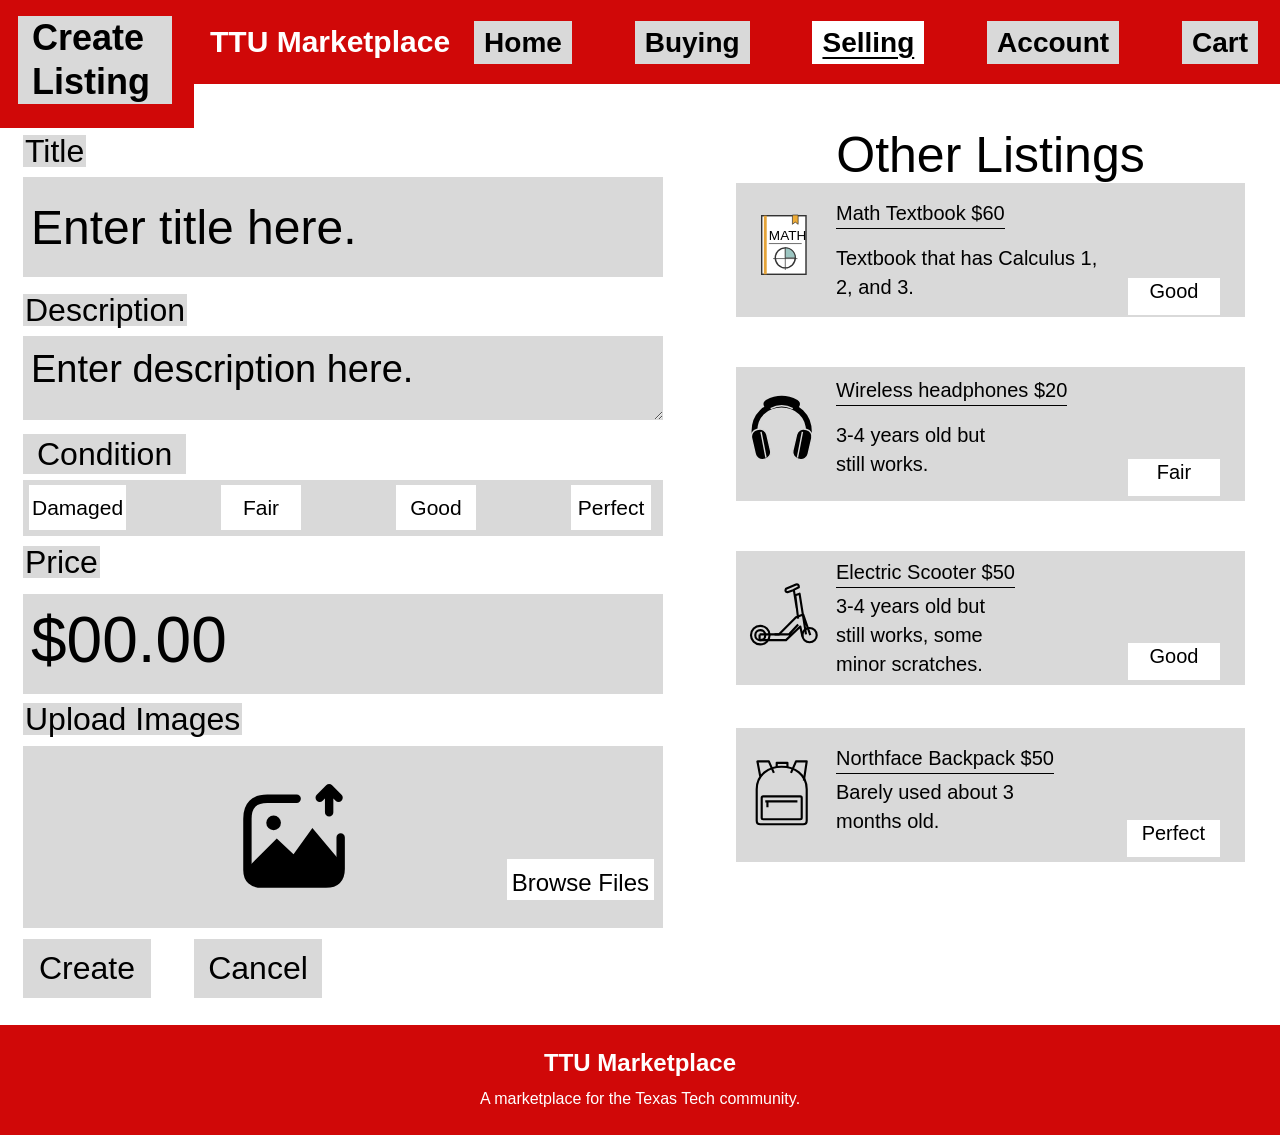
==== create-listing.html @ d2c044ae "Rename Alex Create Listing page to its own HTML file" ====
<!DOCTYPE html>
<!-- Alex Long — Create Listing page -->
<html lang="en">
<head>
  <meta charset="utf-8">
  <meta name="viewport" content="width=device-width, initial-scale=1">
  <title>Create Listing | TTU Marketplace</title>
  <link rel="stylesheet" href="css/styles.css">
</head>
<body>
  <header class="header"><div class="current-page"><span>Create<br>Listing</span></div><a class="brand" href="create-listing.html">TTU Marketplace</a><nav aria-label="Main navigation"><a href="create-listing.html">Home</a><a href="#other-listings">Buying</a><a href="#listing-form" aria-current="page">Selling</a><button type="button">Account</button><button type="button">Cart</button></nav></header>
  <main>
    <section aria-labelledby="create-listing-heading">
      <h1 id="create-listing-heading" class="visually-hidden">Create Listing</h1>
    <form id="listing-form" class="listing-form">
      <div class="field title-field"><label for="title">Title</label><input id="title" name="title" placeholder="Enter title here." required></div>
      <div class="field description-field"><label for="description">Description</label><textarea id="description" name="description" placeholder="Enter description here." required></textarea></div>
      <fieldset class="condition-field"><legend>Condition</legend><div class="conditions">
        <label><input type="radio" name="condition" value="Damaged" required><span>Damaged</span></label>
        <label><input type="radio" name="condition" value="Fair"><span>Fair</span></label>
        <label><input type="radio" name="condition" value="Good"><span>Good</span></label>
        <label><input type="radio" name="condition" value="Perfect"><span>Perfect</span></label>
      </div></fieldset>
      <div class="field price-field"><label for="price">Price</label><input id="price" name="price" type="number" min="0" step="0.01" inputmode="decimal" placeholder="$00.00" required></div>
      <div class="field upload-field"><label for="images">Upload Images</label><div class="upload-area"><img class="upload-icon" src="images/upload.svg" alt=""><label class="browse" for="images">Browse Files</label><input id="images" type="file" accept="image/*" multiple><span id="file-status" aria-live="polite"></span></div></div>
      <div class="actions"><button type="submit">Create</button><button type="reset">Cancel</button></div>
      <p id="form-status" role="status"></p>
    </form>
    </section>
    <section id="other-listings" class="other-listings" aria-labelledby="listings-heading">
      <h2 id="listings-heading">Other Listings</h2>
      <div class="cards">
        <article class="card"><img src="images/book.svg" alt="Math textbook"><div class="card-copy"><h2>Math Textbook $60</h2><p>Textbook that has Calculus 1,<br>2, and 3.</p></div><span class="badge">Good</span></article>
        <article class="card"><img src="images/headphones.svg" alt="Wireless headphones"><div class="card-copy"><h2>Wireless headphones $20</h2><p>3-4 years old but<br>still works.</p></div><span class="badge">Fair</span></article>
        <article class="card"><img src="images/scooter.svg" alt="Electric scooter"><div class="card-copy"><h2>Electric Scooter $50</h2><p>3-4 years old but<br>still works, some<br>minor scratches.</p></div><span class="badge">Good</span></article>
        <article class="card"><img src="images/backpack.svg" alt="Northface backpack"><div class="card-copy"><h2>Northface Backpack $50</h2><p>Barely used about 3<br>months old.</p></div><span class="badge">Perfect</span></article>
      </div>
    </section>
  </main>
  <footer class="footer"><a href="create-listing.html">TTU Marketplace</a><p>A marketplace for the Texas Tech community.</p></footer>
  <script>
    const form = document.querySelector('form');
    const images = document.querySelector('#images');
    images.addEventListener('change', () => {
      document.querySelector('#file-status').textContent = images.files.length ? `${images.files.length} image(s) selected` : '';
    });
    form.addEventListener('reset', () => {
      document.querySelector('#file-status').textContent = '';
      document.querySelector('#form-status').textContent = '';
    });
    form.addEventListener('submit', event => {
      event.preventDefault();
      document.querySelector('#form-status').textContent = 'Listing preview complete. Publishing requires a connected marketplace service.';
    });
  </script>
</body>
</html>
---- css/styles.css ----
* { box-sizing: border-box; -webkit-font-smoothing: antialiased; }
html { min-height: 100%; }
a { text-decoration: none; }
button, input, textarea { font-family: inherit; }
button, a, label.browse { -webkit-tap-highlight-color: transparent; }
:focus-visible { outline: 2px solid #4a90e2; outline-offset: 3px; }

:root { font-family: Arial, Helvetica, sans-serif; color: #000; background: #fff; }
body { margin: 0; }
.header { height: 84px; background: #d00808; display: flex; align-items: center; position: relative; padding-left: 210px; gap: 40px; }
.current-page { position: absolute; top: 0; left: 0; width: 194px; height: 128px; background: #d00808; padding: 16px 22px 18px 18px; }
.current-page span { display: block; background: #d9d9d9; font-size: 36px; font-weight: 700; line-height: 44px; padding-left: 14px; }
.brand { color: white; font-size: 36px; font-weight: 700; white-space: nowrap; }
nav { display: flex; flex: 1; justify-content: space-between; align-items: center; padding-right: 22px; gap: 25px; }
nav a, nav button { background: #d9d9d9; color: #000; font-size: 36px; font-weight: 700; line-height: 43px; padding: 0 10px; border: 0; white-space: nowrap; }
main { display: grid; grid-template-columns: 640px 509px; justify-content: space-between; padding: 44px 78px 27px 23px; gap: 60px; }
.listing-form { padding-top: 7px; }
.field > label, legend { display: table; font-size: 32px; line-height: 32px; background: #d9d9d9; padding: 0 2px; margin-bottom: 10px; }
.field input:not([type=file]), textarea { display: block; border: 0; border-radius: 0; background: #d9d9d9; width: 100%; font: inherit; color: #000; padding: 12px 8px; }
input::placeholder, textarea::placeholder { color: #000; opacity: 1; }
.title-field input { height: 100px; font-size: 48px !important; }
.title-field { margin-bottom: 17px; }
.description-field textarea { height: 84px; resize: vertical; font-size: 46px; white-space: nowrap; }
.description-field { margin-bottom: 14px; }
fieldset { border: 0; padding: 0; margin: 0 0 10px; min-width: 0; }
legend { padding: 4px 14px; margin-bottom: 6px; line-height: 32px; }
.conditions { background: #d9d9d9; height: 56px; padding: 5px 12px 5px 6px; display: flex; justify-content: space-between; gap: 12px; }
.conditions label { position: relative; cursor: pointer; }
.conditions input { position: absolute; opacity: 0; }
.conditions span { display: grid; place-items: center; background: #fff; height: 45px; min-width: 106px; padding: 0 3px; font-size: 24px; }
.conditions input:checked + span { outline: 3px solid #d00808; outline-offset: -3px; }
.conditions input:focus-visible + span { outline: 3px solid #4a90e2; }
.price-field { margin-bottom: 9px; }
.price-field label { margin-bottom: 16px; }
.price-field input { height: 100px; font-size: 64px !important; padding-top: 3px !important; }
.upload-field > label { margin-bottom: 11px; }
.upload-area { height: 182px; background: #d9d9d9; position: relative; display: flex; align-items: center; justify-content: center; }
.upload-icon { width: 110px; height: 110px; margin-right: 100px; }
.browse { position: absolute; right: 9px; bottom: 28px; font-size: 24px; background: white; padding: 10px 5px 3px; cursor: pointer; }
input[type=file] { position: absolute; width: 1px; height: 1px; opacity: 0; }
.upload-area:focus-within { outline: 2px solid #4a90e2; }
#file-status { position: absolute; left: 12px; bottom: 10px; font-size: 16px; }
.actions { display: flex; gap: 43px; margin-top: 11px; }
.actions button { background: #d9d9d9; border: 0; font: inherit; font-size: 32px; width: 128px; height: 59px; cursor: pointer; }
#form-status { font-size: 16px; margin: 8px 0 0; }
#form-status:empty { display: none; }
.other-listings > h2 { text-align: center; font-size: 50px; font-weight: 400; line-height: 55px; margin: 0 0 0; white-space: nowrap; }
.cards { display: grid; gap: 50px; }
.card { height: 134px; background: #d9d9d9; position: relative; padding: 16px 12px 12px 120px; }
.card > img { position: absolute; width: 88px; height: 88px; left: 28px; top: 20px; object-fit: contain; }
.card h2 { display: table; font-size: 24px; font-weight: 400; line-height: 29px; margin: 0 0 15px; border-bottom: 1px solid black; white-space: nowrap; }
.card p { font-size: 24px; line-height: 29px; margin: 0; }
.badge { position: absolute; bottom: 2px; right: 25px; background: white; font-size: 24px; padding: 2px 15px 12px; min-width: 92px; text-align: center; }
.card:nth-child(2) { padding-left: 134px; padding-top: 9px; }
.card:nth-child(3) { padding-left: 134px; padding-top: 7px; }
.card:nth-child(3) h2, .card:nth-child(4) h2 { margin-bottom: 4px; }
.card:nth-child(4) { margin-top: -7px; }
.card:nth-child(4) .badge, .card:nth-child(2) .badge, .card:nth-child(3) .badge { bottom: 5px; }
@media (min-width: 1001px) and (max-width: 1439px) {
  .header { gap: 24px; }
  .brand { font-size: 30px; }
  nav { gap: 12px; }
  nav a, nav button { font-size: 28px; }
  main { grid-template-columns: minmax(0, 640px) minmax(360px, 509px); padding-right: 35px; gap: 55px; }
  .description-field textarea { font-size: 38px; }
  .card { padding-left: 100px !important; }
  .card > img { left: 10px; width: 75px; }
  .card h2, .card p, .badge { font-size: 20px; }
  .conditions span { min-width: 80px; font-size: 21px; }
}
@media (max-width: 1000px) {
  .header { height: auto; min-height: 84px; padding: 16px; flex-wrap: wrap; gap: 18px; }
  .current-page { position: static; width: auto; height: auto; padding: 0; }
  .current-page span { font-size: 24px; line-height: 28px; padding: 4px 10px; }
  .brand { font-size: 28px; }
  nav { flex-basis: 100%; padding: 0; gap: 10px; flex-wrap: wrap; }
  nav a, nav button { font-size: 23px; line-height: 32px; }
  main { grid-template-columns: minmax(0, 640px); justify-content: center; padding: 24px 18px; gap: 36px; }
  .other-listings { width: 100%; max-width: 509px; justify-self: center; }
  .other-listings > h2 { font-size: 40px; }
  .cards { gap: 24px; }
  .conditions { gap: 8px; padding-right: 6px; }
  .conditions label { flex: 1; }
  .conditions span { min-width: 0; font-size: clamp(16px, 3.8vw, 24px); }
  .title-field input, .description-field textarea { font-size: clamp(24px, 5.4vw, 46px) !important; }
  .card { padding-left: 100px !important; }
  .card > img { left: 10px; width: 75px; }
  .card h2, .card p, .badge { font-size: clamp(16px, 3.8vw, 24px); }
  .badge { right: 10px; min-width: 72px; padding: 2px 8px 8px; }
}

/* Shared page elements: use these classes on every page. */
body { min-height: 100vh; display: flex; flex-direction: column; }
main { flex: 1; }
main > section { min-width: 0; }
.footer { background: #d00808; color: #fff; padding: 24px; text-align: center; }
.footer a { color: inherit; font-size: 24px; font-weight: 700; }
.footer p { margin: 10px 0 0; line-height: 1.5; }
.visually-hidden { position: absolute; width: 1px; height: 1px; padding: 0; margin: -1px; overflow: hidden; clip-path: inset(50%); white-space: nowrap; border: 0; }

/* Shared navigation and the Create Listing page. */
nav a[aria-current="page"] { background: #fff; text-decoration: underline; text-underline-offset: 5px; }
nav a:hover, .actions button:hover, .cancel-button:hover { background: #eee; }
.actions .cancel-button { display: grid; place-items: center; width: 128px; height: 59px; background: #d9d9d9; color: #000; font-size: 32px; }
.field input:focus, .field textarea:focus { outline: 2px solid #4a90e2; outline-offset: 3px; }

@media (min-width: 1001px) and (max-width: 1250px) {
  .header { height: auto; min-height: 84px; padding: 16px; flex-wrap: wrap; gap: 18px; }
  .current-page { position: static; width: auto; height: auto; padding: 0; }
  .current-page span { font-size: 24px; line-height: 28px; padding: 4px 10px; }
  .brand { font-size: 28px; }
  nav { flex-basis: 100%; padding: 0; gap: 10px; flex-wrap: wrap; }
  nav a { font-size: 23px; line-height: 32px; }
}
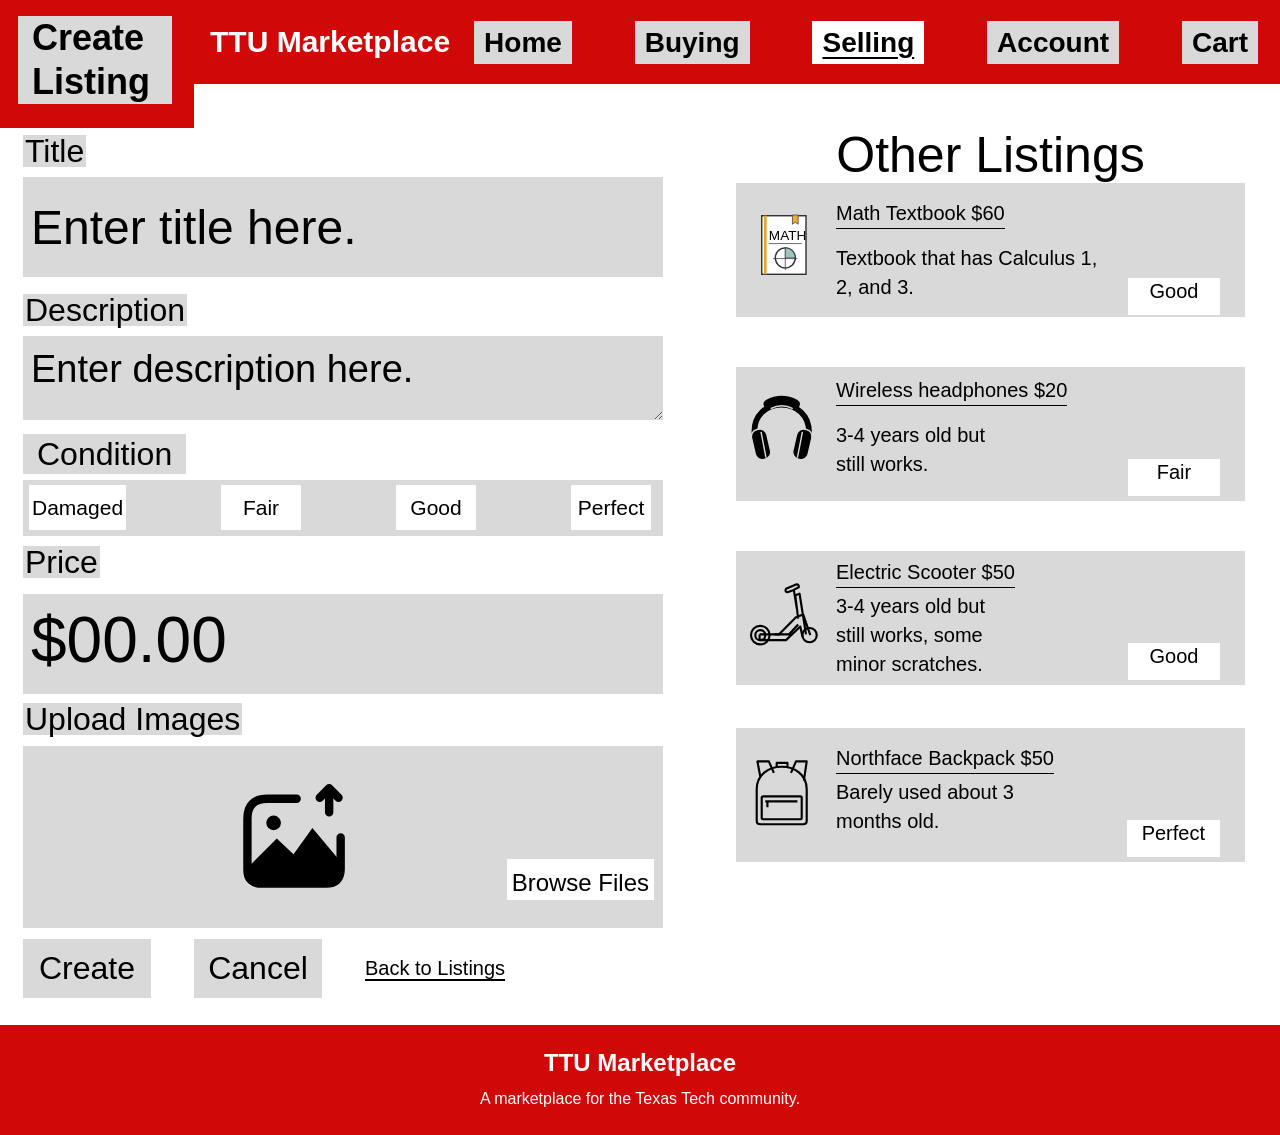
==== commit 3ee3c17b: "Add Back to Listings link beside form actions" ====
--- a/create-listing.html
+++ b/create-listing.html
@@ -23,7 +23,7 @@
       </div></fieldset>
       <div class="field price-field"><label for="price">Price</label><input id="price" name="price" type="number" min="0" step="0.01" inputmode="decimal" placeholder="$00.00" required></div>
       <div class="field upload-field"><label for="images">Upload Images</label><div class="upload-area"><img class="upload-icon" src="images/upload.svg" alt=""><label class="browse" for="images">Browse Files</label><input id="images" type="file" accept="image/*" multiple><span id="file-status" aria-live="polite"></span></div></div>
-      <div class="actions"><button type="submit">Create</button><button type="reset">Cancel</button></div>
+      <div class="actions"><button type="submit">Create</button><button type="reset">Cancel</button><a class="back-link" href="#other-listings">Back to Listings</a></div>
       <p id="form-status" role="status"></p>
     </form>
     </section>
--- a/css/styles.css
+++ b/css/styles.css
@@ -40,7 +40,9 @@
 input[type=file] { position: absolute; width: 1px; height: 1px; opacity: 0; }
 .upload-area:focus-within { outline: 2px solid #4a90e2; }
 #file-status { position: absolute; left: 12px; bottom: 10px; font-size: 16px; }
-.actions { display: flex; gap: 43px; margin-top: 11px; }
+.actions { display: flex; flex-wrap: wrap; align-items: center; gap: 16px 43px; margin-top: 11px; }
+.back-link { color: #000; font-size: 20px; text-decoration: underline; text-underline-offset: 4px; }
+.back-link:hover { color: #a00606; }
 .actions button { background: #d9d9d9; border: 0; font: inherit; font-size: 32px; width: 128px; height: 59px; cursor: pointer; }
 #form-status { font-size: 16px; margin: 8px 0 0; }
 #form-status:empty { display: none; }
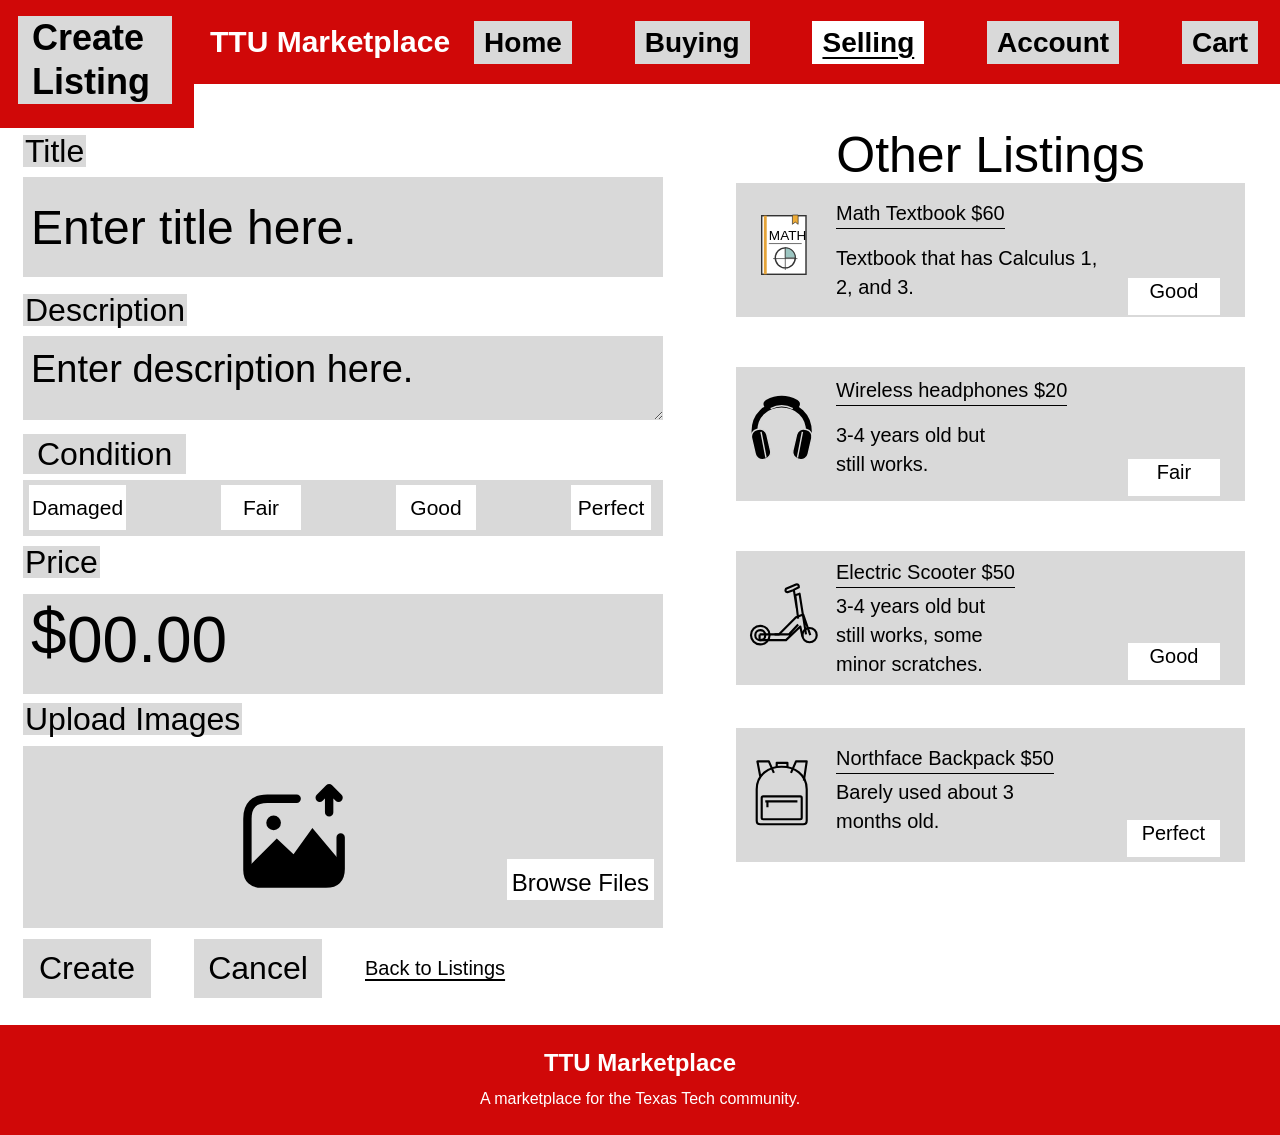
==== commit 63c5051a: "Keep dollar sign visible in listing price field" ====
--- a/create-listing.html
+++ b/create-listing.html
@@ -21,7 +21,11 @@
         <label><input type="radio" name="condition" value="Good"><span>Good</span></label>
         <label><input type="radio" name="condition" value="Perfect"><span>Perfect</span></label>
       </div></fieldset>
-      <div class="field price-field"><label for="price">Price</label><input id="price" name="price" type="number" min="0" step="0.01" inputmode="decimal" placeholder="$00.00" required></div>
+      <div class="field price-field">
+        <label for="price">Price</label>
+        <input id="price" name="price" type="number" min="0" step="0.01"
+               inputmode="decimal" placeholder="00.00" aria-label="Price in US dollars" required>
+      </div>
       <div class="field upload-field"><label for="images">Upload Images</label><div class="upload-area"><img class="upload-icon" src="images/upload.svg" alt=""><label class="browse" for="images">Browse Files</label><input id="images" type="file" accept="image/*" multiple><span id="file-status" aria-live="polite"></span></div></div>
       <div class="actions"><button type="submit">Create</button><button type="reset">Cancel</button><a class="back-link" href="#other-listings">Back to Listings</a></div>
       <p id="form-status" role="status"></p>
--- a/css/styles.css
+++ b/css/styles.css
@@ -30,9 +30,21 @@
 .conditions span { display: grid; place-items: center; background: #fff; height: 45px; min-width: 106px; padding: 0 3px; font-size: 24px; }
 .conditions input:checked + span { outline: 3px solid #d00808; outline-offset: -3px; }
 .conditions input:focus-visible + span { outline: 3px solid #4a90e2; }
-.price-field { margin-bottom: 9px; }
+.price-field { position: relative; margin-bottom: 9px; }
 .price-field label { margin-bottom: 16px; }
-.price-field input { height: 100px; font-size: 64px !important; padding-top: 3px !important; }
+.price-field::after {
+  content: "$" / "";
+  position: absolute;
+  bottom: 0;
+  left: 8px;
+  display: grid;
+  align-items: center;
+  height: 100px;
+  padding: 3px 0 12px;
+  font-size: 64px;
+  pointer-events: none;
+}
+.price-field input[type="number"] { height: 100px; font-size: 64px; padding: 3px 8px 12px 44px; }
 .upload-field > label { margin-bottom: 11px; }
 .upload-area { height: 182px; background: #d9d9d9; position: relative; display: flex; align-items: center; justify-content: center; }
 .upload-icon { width: 110px; height: 110px; margin-right: 100px; }
